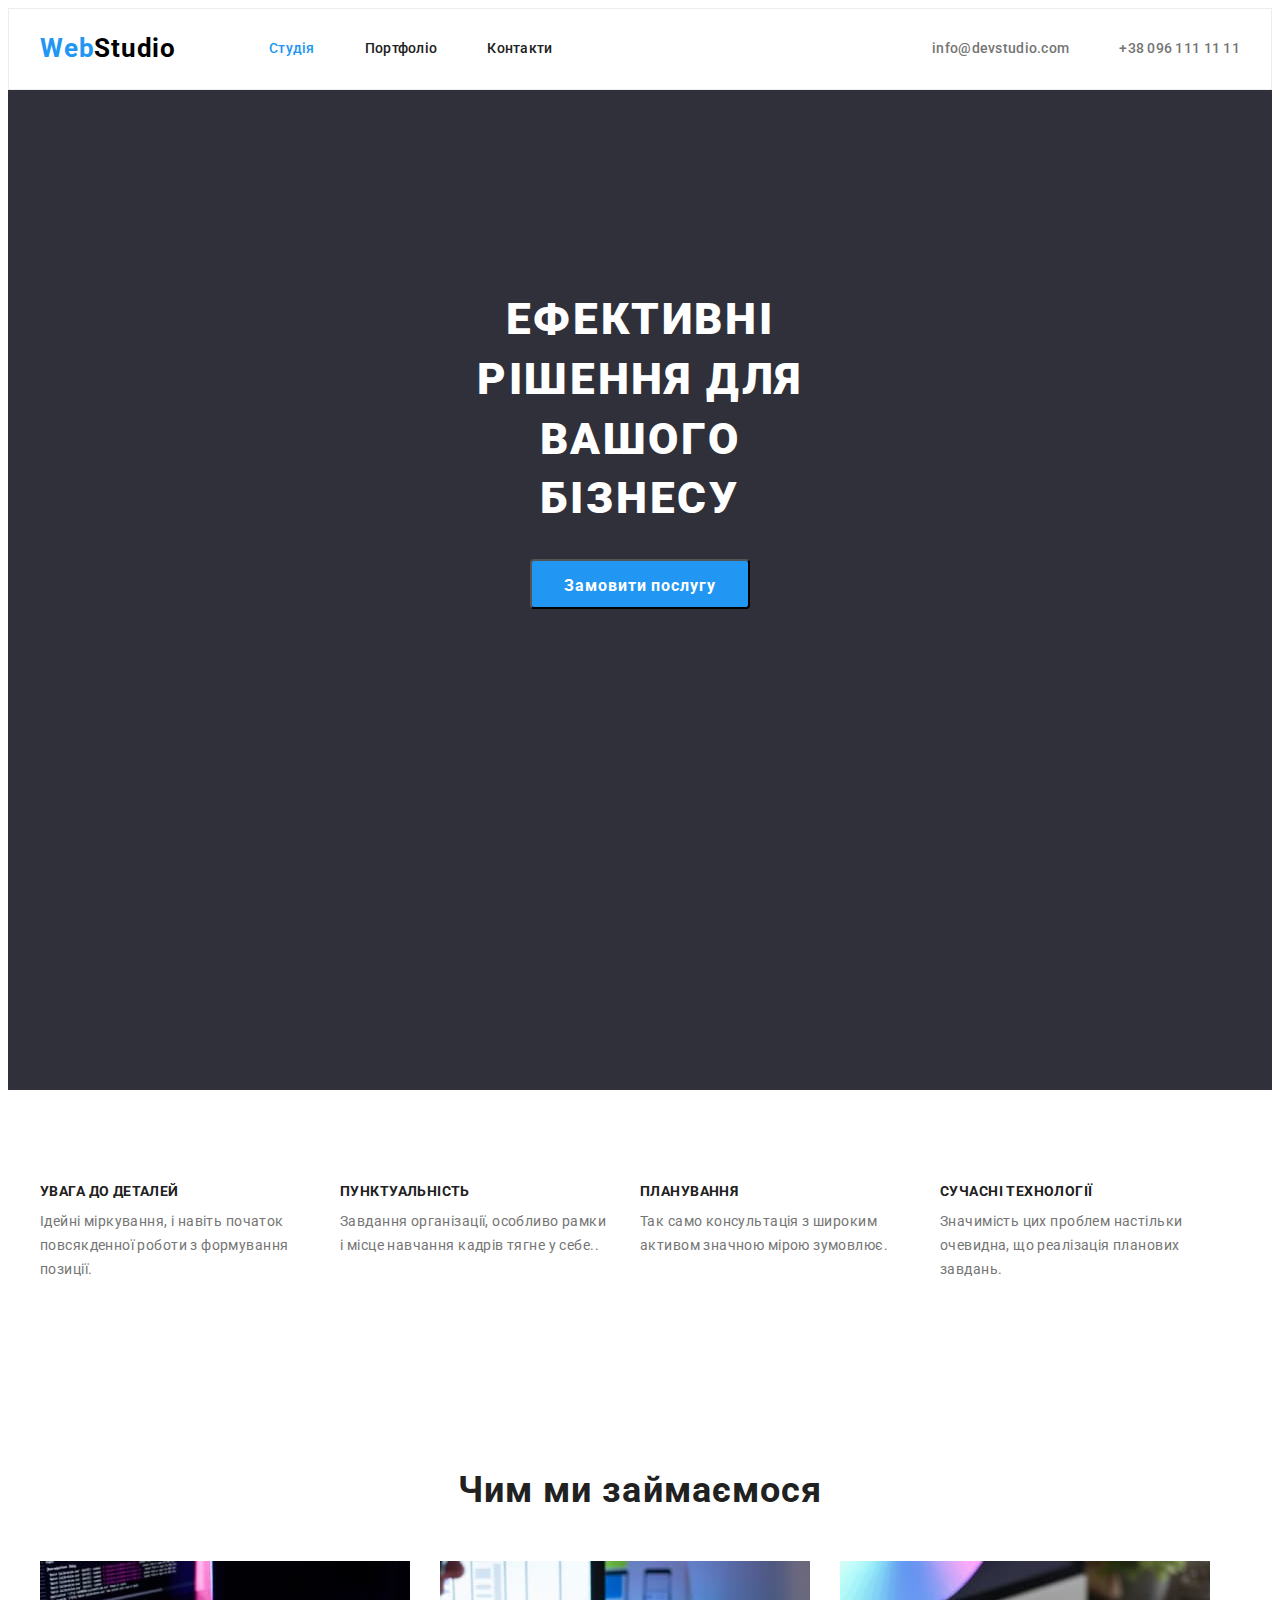
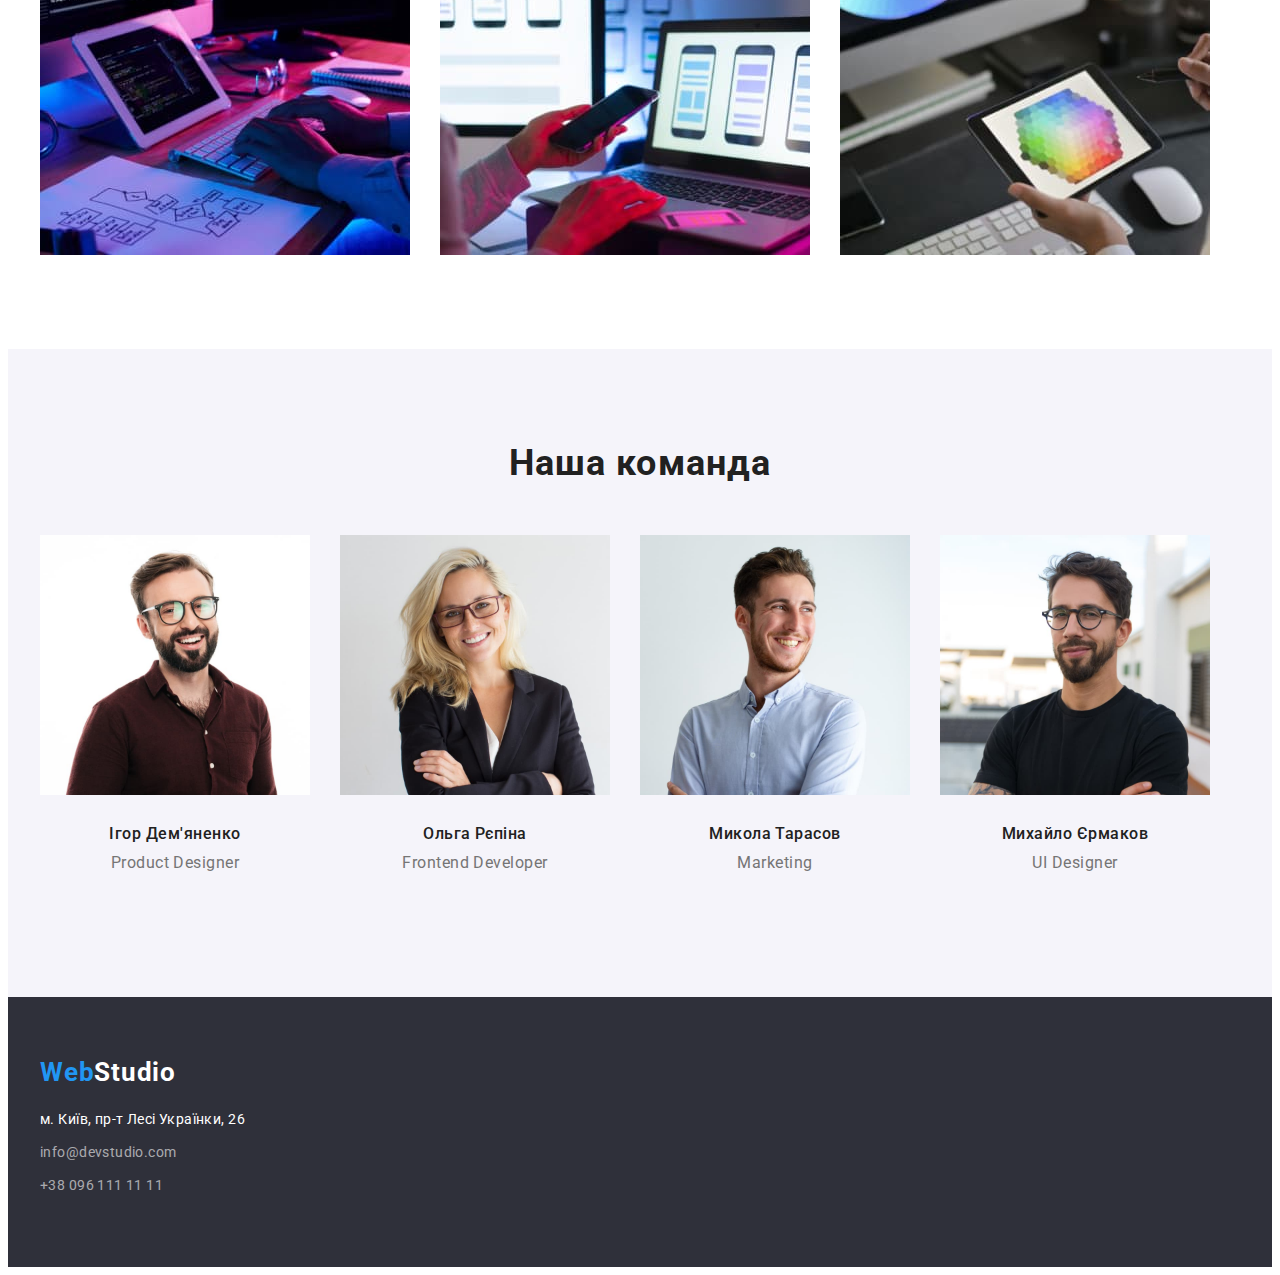
==== index.html @ 1479da84 "hw 3" ====
<!DOCTYPE html>
<html lang="uk">
  <head>
    <meta charset="UTF-8" />
    <meta http-equiv="X-UA-Compatible" content="IE=edge" />
    <meta name="viewport" content="width=device-width, initial-scale=1.0" />
    <title>WebStudio</title>
    <link rel="preconnect" href="https://fonts.googleapis.com" />
    <link rel="preconnect" href="https://fonts.gstatic.com" crossorigin />
    <link
      href="https://fonts.googleapis.com/css2?family=Raleway:wght@700&family=Roboto:wght@400;500;700;900&display=swap"
      rel="stylesheet"
    />
    <link
      rel="stylesheet"
      href="https://cdnjs.cloudflare.com/ajax/libs/modern-normalize/1.1.0/modern-normalize.min.css"
      integrity="sha512-wpPYUAdjBVSE4KJnH1VR1HeZfpl1ub8YT/NKx4PuQ5NmX2tKuGu6U/JRp5y+Y8XG2tV+wKQpNHVUX03MfMFn9Q=="
      crossorigin="anonymous"
      referrerpolicy="no-referrer"
    />
    <link rel="stylesheet" href="./css/styles.css" />
  </head>
  <body>
    <header class="header">
     <div class="container header-container">
       <nav class="header-navigation">
        <a class="logo link" href=""
          >Web<span class="header-studio">Studio</span></a
        >
          <ul class="header-nav list">
            <li class="header-item">
              <a class="header-link link current hofo" href="">Студія</a>
            </li>
            <li class="header-item">
              <a class="header-link link hofo" href="./portfolio.html"
                >Портфоліо</a
              >
            </li>
            <li class="header-item">
              <a class="header-link link hofo" href="">Контакти</a>
            </li>
          </ul>
        </nav>
        <div class="header-auth">
          <ul class="header-list list">
            <li class="header-item">
              <a class="header-mail link hofo" href="mailto:info@devstudio.com"
              >info@devstudio.com</a
              >
            </li>
            <li class="header-item">
              <a class="header-tel link hofo" href="tel:+380961111111"
              >+38 096 111 11 11</a
              >
            </li>
          </ul>
        </div>
      </div>
    </header>
    <main>
      <section class="hero-section">
        <h1 class="hero-title">Ефективні рішення для вашого бізнесу</h1>
        <button class="hero-btn" type="button">Замовити послугу</button>
      </section>
      <section class="values section">
        <div class="container">
          <h2 class="visually-hidden">Основні цінності</h2>
          <ul class="values-list list">
            <li class="values-item">
              <h3 class="values-title">УВАГА ДО ДЕТАЛЕЙ</h3>
              <p class="values-text">
                Ідейні міркування, і навіть початок повсякденної роботи з
                формування позиції.
              </p>
            </li>
            <li class="values-item">
              <h3 class="values-title">ПУНКТУАЛЬНІСТЬ</h3>
              <p class="values-text">
                Завдання організації, особливо рамки і місце навчання кадрів тягне
                у себе..
              </p>
            </li>
            <li class="values-item">
              <h3 class="values-title">ПЛАНУВАННЯ</h3>
              <p class="values-text">
                Так само консультація з широким активом значною мірою зумовлює.
              </p>
            </li>
            <li class="values-item">
              <h3 class="values-title">СУЧАСНІ ТЕХНОЛОГІЇ</h3>
              <p class="values-text">
                Значимість цих проблем настільки очевидна, що реалізація планових
                завдань.
              </p>
            </li>
        </div>
        </ul>
      </section>
      <section class="work section">
       <div class="container">
          <h2 class="work-title">Чим ми займаємося</h2>
          <ul class="work-list list">
            <li class="work-item">
              <img
                src="./images/woring.jpg"
                alt="друк на комп'ютері"
                width="370"
                height="294"
              />
            </li>
            <li class="work-item">
              <img
                src="./images/working2.jpg"
                alt="моделі дисплеїв на єкрані планшету"
                width="370"
                height="294"
              />
            </li>
            <li class="work-item">
              <img
                src="./images/working3.jpg"
                alt="кольорова палітра на єкрані"
                width="370"
                height="294"
              />
            </li>
          </ul>
       </div>
      </section>
      <section class="team-section section">
        <div class="container">
          <h2 class="team-title">Наша команда</h2>
          <ul class="team-list list">
            <li class="team-item">
              <img
                src="./images/man1.jpg"
                alt="молодий чоловік"
                width="270"
                height="260"
              />
              <div class="team-member">
                <h3 class="team-name">Ігор Дем'яненко</h3>
                <p class="team-text" lang="en">Product Designer</p>
              </div>
            </li>
            <li class="team-item">
              <img
                src="./images/man2.jpg"
                alt="молода жінка"
                width="270"
                height="260"
              />
              <div class="team-member">
                <h3 class="team-name">Ольга Рєпіна</h3>
                <p class="team-text" lang="en">Frontend Developer</p>
              </div>
            </li>
            <li class="team-item">
              <img
                src="./images/man3.jpg"
                alt="молодий чоловік"
                width="270"
                height="260"
              />
              <div class="team-member">
                <h3 class="team-name">Микола Тарасов</h3>
                <p class="team-text" lang="en">Marketing</p>
              </div>
            </li>
            <li class="team-item">
              <img
                src="images/man4.jpg"
                alt="молодий чоловік"
                width="270"
                height="260"
              />
              <div class="team-member">
                <h3 class="team-name">Михайло Єрмаков</h3>
                <p class="team-text" lang="en">UI Designer</p>
              </div>
            </li>
          </ul>
        </div>
      </section>
    </main>
    <footer class="footer">
      <div class="container">
        <a class="logo footer-logo link" href=""
          >Web<span class="footer-studio">Studio</span></a
        >
        <address class="address">
          <ul class="footer-list list">
            <li class="footer-item">
              <a
                class="footer-address link hofo"
                href="https://goo.gl/maps/XZm9z7oi8zyP7hJb9"
                target="_blank"
                rel="noopener noreferrer"
              >
                м. Київ, пр-т Лесі Українки, 26</a
              >
            </li>
            <li class="footer-item">
              <a class="footer-mail link hofo" href="mailto:info@devstudio.com"
                >info@devstudio.com</a
              >
            </li>
            <li class="footer-item">
              <a class="footer-tel link hofo" href="tel:+380961111111"
                >+38 096 111 11 11</a
              >
            </li>
          </ul>
        </address>
      </div>
    </footer>
  </body>
</html>
---- css/styles.css ----
:root {
        --title-text-color: #212121;
        --accent-color: #2196F3;
        --main-text-color: #757575;
        --secondary-bg-color: #2F303A;
        --btn-text-color: #212121;
        --btn-bg-color: #F5F4FA;
}

p,
h1,
h2,
h3,
h4,
h5,
h6 {
        margin: 0;
}

ul,
ol {
        margin: 0;
        padding-left: 0;
}


img {
        display: block;
        max-width: 100%;
        height: auto;
}


body {
    font-family:'Roboto', sans-serif;
    background-color: #FFFFFF;
    font-size: 14px;
    color: var(--main-text-color);
    
}


.list {
    list-style: none;
}

.link {text-decoration: none;}

.container {
        width: 1200px;
        padding-left: 15px;
        padding-right: 15px;
        margin: 0 auto;
}

.section {
        padding-top: 94px;
        padding-bottom: 94px;
}

.visually-hidden {
        position: absolute;
        width: 1px;
        height: 1px;
        margin: -1px;
        border: 0;
        padding: 0;

        white-space: nowrap;
        clip-path: inset(100%);
        clip: rect(0 0 0 0);
        overflow: hidden;
}


/* -----------Header--------------- */

.logo {
        padding-top: 24px;
        margin-right: 93px;
        padding-bottom: 25px;
        
        font-family: 'Raleway'sans-serif;
        font-weight: 700;
        font-size: 26px;
        line-height: 1.19;
        letter-spacing: 0.03em;
        color: var(--accent-color);
}
 .header {
        border: 1px solid #ECECEC;
 }

.header-navigation {
        display: flex;
        align-items: center;
}

.header-nav {
        display:flex;
        gap: 50px;
        
}
.header-studio {color: #000000;}



.header-container {
        display: flex;
        align-items: center;
}


.header-auth {
        margin-left: auto;
}

.header-link {
        padding-top: 32px;
        padding-bottom: 32px;
        display: block;

        font-weight: 500;
        font-size: 14px;
        line-height: 1.14;
        letter-spacing: 0.02em;
        color:var(--title-text-color);
}

.header-list {
display: flex;
margin-left: auto;
gap: 50px;
}


.header-link.current{
        color: var(--accent-color);
}

.hofo:hover,
.hofo:focus {
        color: var(--accent-color);
}


.header-mail,
.header-tel {
        padding-top: 32px;
                padding-bottom: 32px;
                display: block;
        font-weight: 500;
        font-size: 14px;
        line-height: 1.14;
        letter-spacing: 0.02em;
        color: var(--main-text-color);
}


/* Main */

/* -------Hero--------- */

.hero-section {
        padding: 200px 452px;
        margin: auto;
        background: var(--secondary-bg-color);
        text-align: center;
        height: 600px;
}


.hero-title {
        margin-bottom: 30px;
        margin-left: auto;
        margin-right: auto;
        max-width: 696px;

        font-weight: 900;
        font-size: 44px;
        line-height: 1.36;
        text-align: center;
        align-items: center;
        letter-spacing: 0.06em;
        text-transform: uppercase;
        color: #FFFFFF;
}


.hero-btn {
        display: inline-block;
        min-width: 216px;
        height: 50px;
        padding: 10px 32px;
        border-radius: 4px;

        font-family: inherit;
        font-weight: 700;
        font-size: 16px;
        line-height: 1.87;
        letter-spacing: 0.06em;
        color: #FFFFFF;
        background-color: var(--accent-color);
        cursor: pointer;
        border-radius: 4px;
        align-items: center;
        text-align: center;
}
.hero-btn:hover,
.hero-btn:focus {
        background-color:#188CE8;
}


/* ----------Values------------ */

.values-list {
        display: flex;
        gap: 30px;
}

.values-title {
        margin-bottom: 10px;

        font-weight: 700;
        font-size: 14px;
        line-height: 1.14;
        letter-spacing: 0.03em;
        text-transform: uppercase;
        color: var(--title-text-color);
}

.values-text {
        width: 270px;

        font-size: 14px;
        line-height: 1.71;
        letter-spacing: 0.03em;
        color: var(--main-text-color);
}

/* ------------work---------------- */

.work-title {
        margin-bottom: 50px;

    font-weight: 700;
        font-size: 36px;
        line-height: 1.16;
        text-align: center;
        letter-spacing: 0.03em;
        color: var(--title-text-color);
}

.work-list {
display: flex;
gap: 30px;
}

/* -----------------Team---------------- */

.team-section {
        background: #F5F4FA;
}

.team-title {
        margin-bottom: 50px;
        font-weight: 700;
        font-size: 36px;
        line-height: 1.16;
        text-align: center;
        letter-spacing: 0.03em;
        color: var(--title-text-color);
}
.team-list {
        display: flex;
        flex-wrap: wrap;
                gap: 30px;
}



.team-name {
        margin-bottom: 10px;
    font-weight: 500;
    font-size: 16px;
    line-height: 1.18;
        text-align: center;
    letter-spacing: 0.03em;
    color: var(--title-text-color);
}
.team-member {
        padding: 30px;
}


.team-text {
        font-size: 16px;
        line-height: 1.18;
        text-align: center;
        letter-spacing: 0.03em;
        color: var(--main-text-color);
}

/* ----------Portfolio------------- */

.portfolio {
        margin-top: 0;
}

.portfolio-title {
        font-weight: 700;
        font-size: 18px;
        line-height: 2;
        letter-spacing: 0.06em;
        color: var(--title-text-color);
}

.filter-item {
        gap: 8px;
}
    

.filter-btn {
        border-radius: 4px;
        min-width: 73px;
        height: 38px;
        padding: 6px 22px;
       

        font-family: inherit;
        font-weight: 500;
        font-size: 16px;
        line-height: 1.62;
        text-align: center;
        letter-spacing: 0.03em;
        color: var(--btn-text-color);
        background: var(--btn-bg-color);
        cursor: pointer;
}

.filter-list {
        margin-bottom: 50px;
                justify-content: center;
                display: flex;
                align-items: center;
}

.btn:hover,
.btn:focus {
        background-color: var(--accent-color);
        color: #FFFFFF;
}


.portfolio-text {
        font-size: 16px;
        line-height: 1.88;
        letter-spacing: 0.03em;
        color: var(--main-text-color);
}

.portfolio-list {
        display: flex;
        flex-wrap: wrap;
        gap: 30px;
}

.portfolio-library {
        padding: 20px 24px;
}


/* ------------Footer----------- */

.footer {
    padding-bottom: 60px;
    padding-top: 60px;

        background: var(--secondary-bg-color);
}

.footer-logo {
        margin-bottom: 20px;
        margin-right: 0;
}
    

.footer-item {
margin-bottom: 9px;
}

.footer-item :last-child {
        margin-bottom: 0;
}

.footer-studio {
    color: #FFFFFF;
}

.address {
        margin-top: 20px;
        font-style: normal;
}

.footer-address {
        line-height: 1.71;
        letter-spacing: 0.03em;
        color: #FFFFFF;
}



.footer-mail,
.footer-tel {
        line-height: 1.71;
        letter-spacing: 0.03em;
        color: rgba(255, 255, 255, 0.6);
}
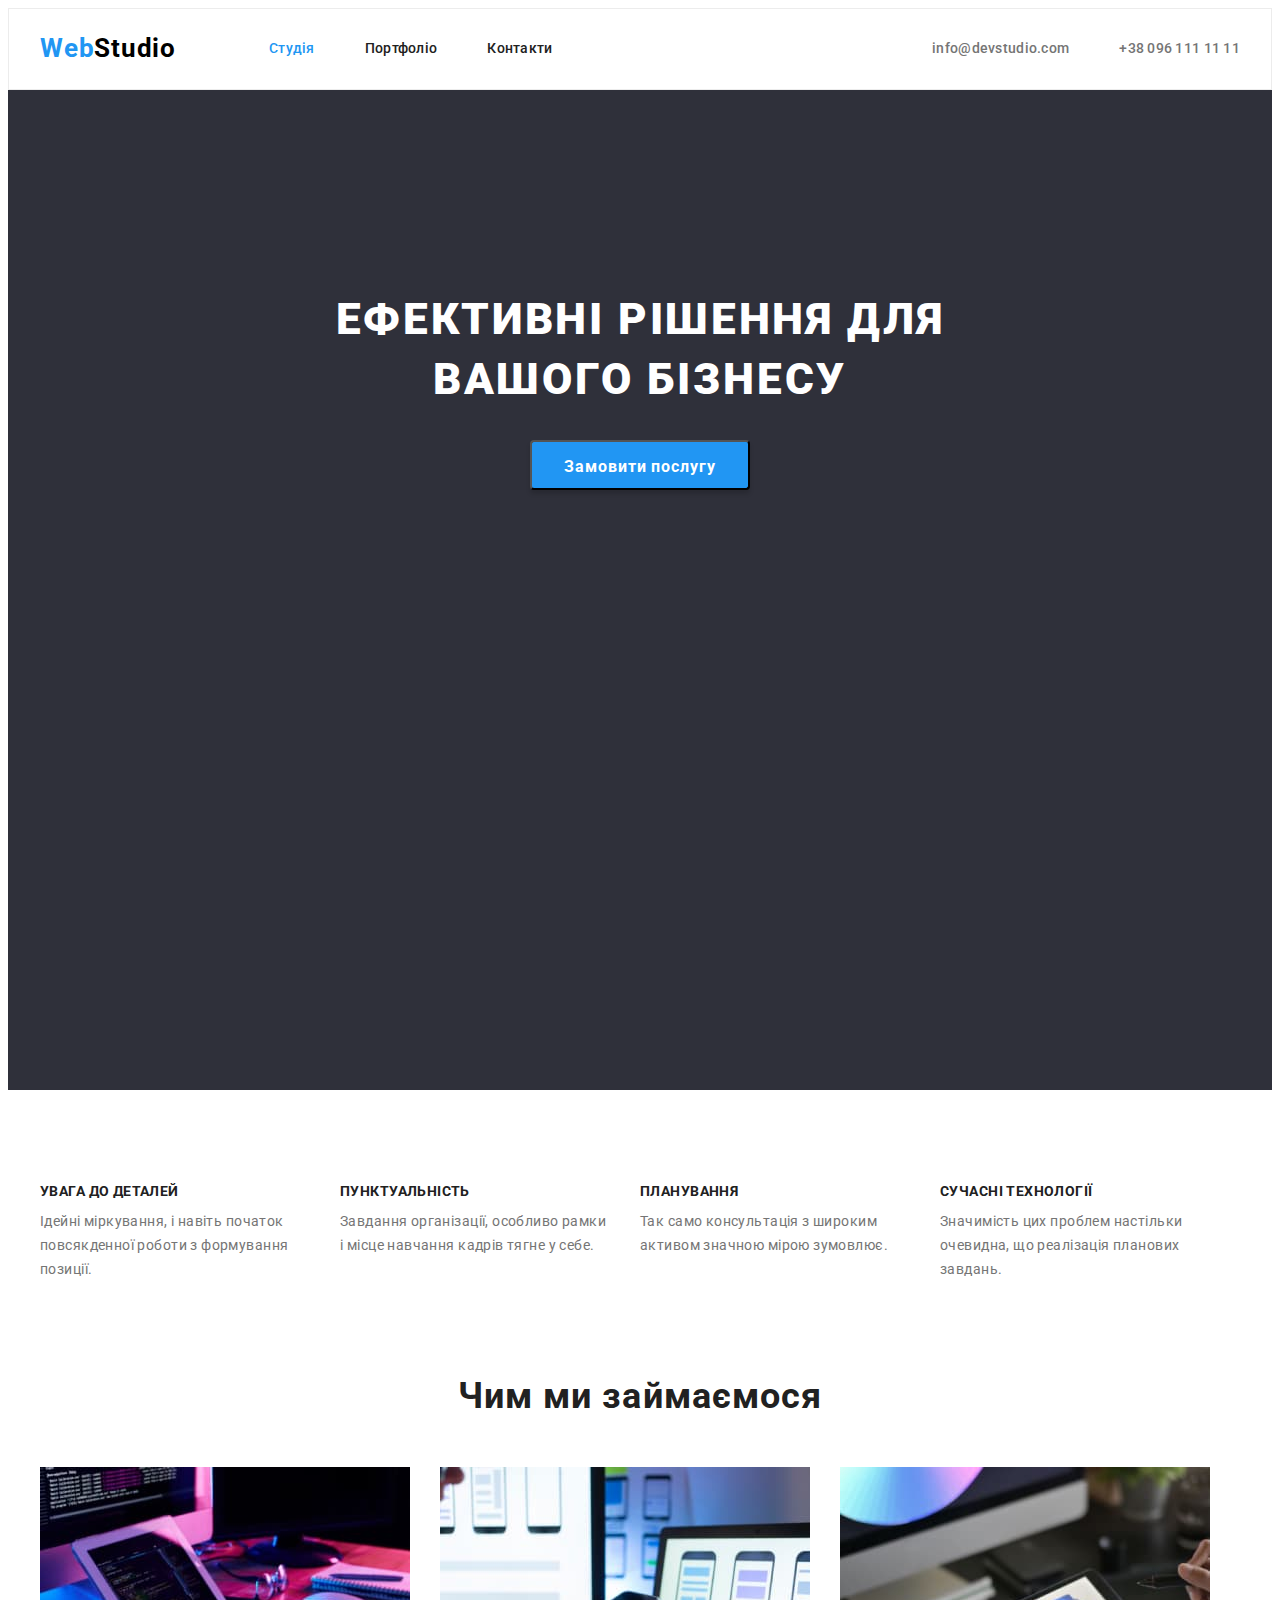
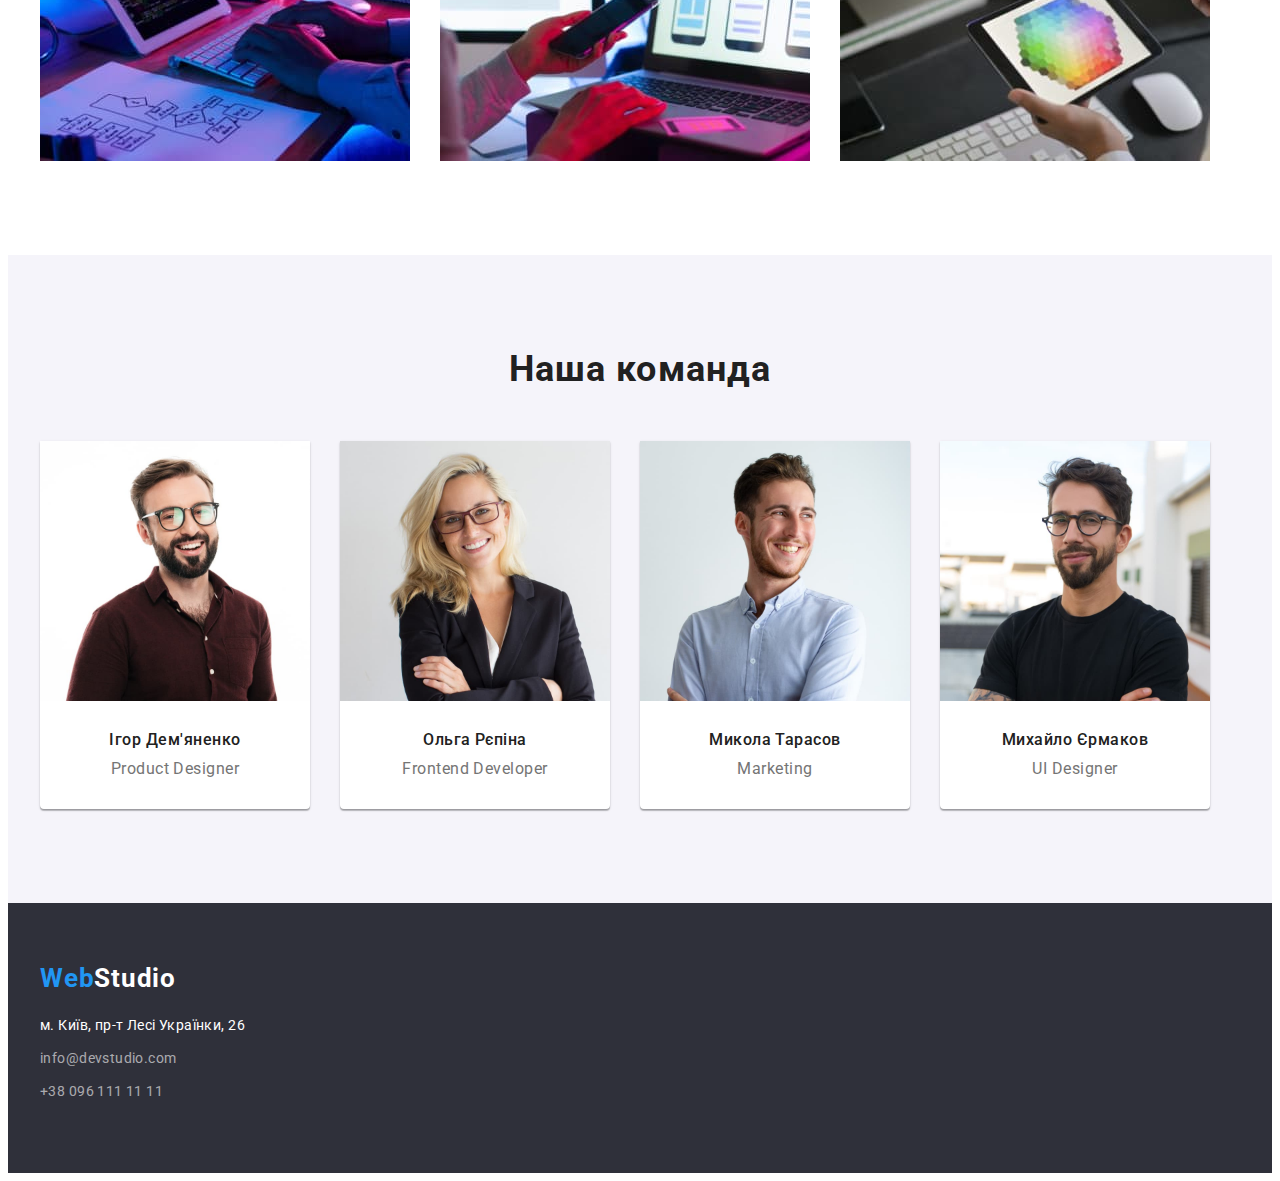
==== commit 4714ee19: "home work 3" ====
--- a/index.html
+++ b/index.html
@@ -22,11 +22,11 @@
   </head>
   <body>
     <header class="header">
-     <div class="container header-container">
-       <nav class="header-navigation">
-        <a class="logo link" href=""
-          >Web<span class="header-studio">Studio</span></a
-        >
+      <div class="container header-container">
+        <nav class="header-navigation">
+          <a class="logo link" href=""
+            >Web<span class="header-studio">Studio</span></a
+          >
           <ul class="header-nav list">
             <li class="header-item">
               <a class="header-link link current hofo" href="">Студія</a>
@@ -45,12 +45,12 @@
           <ul class="header-list list">
             <li class="header-item">
               <a class="header-mail link hofo" href="mailto:info@devstudio.com"
-              >info@devstudio.com</a
+                >info@devstudio.com</a
               >
             </li>
             <li class="header-item">
               <a class="header-tel link hofo" href="tel:+380961111111"
-              >+38 096 111 11 11</a
+                >+38 096 111 11 11</a
               >
             </li>
           </ul>
@@ -76,8 +76,8 @@
             <li class="values-item">
               <h3 class="values-title">ПУНКТУАЛЬНІСТЬ</h3>
               <p class="values-text">
-                Завдання організації, особливо рамки і місце навчання кадрів тягне
-                у себе..
+                Завдання організації, особливо рамки і місце навчання кадрів
+                тягне у себе.
               </p>
             </li>
             <li class="values-item">
@@ -89,15 +89,15 @@
             <li class="values-item">
               <h3 class="values-title">СУЧАСНІ ТЕХНОЛОГІЇ</h3>
               <p class="values-text">
-                Значимість цих проблем настільки очевидна, що реалізація планових
-                завдань.
-              </p>
-            </li>
-        </div>
-        </ul>
+                Значимість цих проблем настільки очевидна, що реалізація
+                планових завдань.
+              </p>
+            </li>
+          </ul>
+        </div>
       </section>
       <section class="work section">
-       <div class="container">
+        <div class="container">
           <h2 class="work-title">Чим ми займаємося</h2>
           <ul class="work-list list">
             <li class="work-item">
@@ -125,7 +125,7 @@
               />
             </li>
           </ul>
-       </div>
+        </div>
       </section>
       <section class="team-section section">
         <div class="container">
--- a/css/styles.css
+++ b/css/styles.css
@@ -147,8 +147,9 @@
 .header-mail,
 .header-tel {
         padding-top: 32px;
-                padding-bottom: 32px;
-                display: block;
+        padding-bottom: 32px;
+        display: block;
+
         font-weight: 500;
         font-size: 14px;
         line-height: 1.14;
@@ -162,8 +163,9 @@
 /* -------Hero--------- */
 
 .hero-section {
-        padding: 200px 452px;
+        padding: 200px;
         margin: auto;
+
         background: var(--secondary-bg-color);
         text-align: center;
         height: 600px;
@@ -192,7 +194,8 @@
         min-width: 216px;
         height: 50px;
         padding: 10px 32px;
-        border-radius: 4px;
+        background: #2196F3;
+        box-shadow: 0px 4px 4px rgba(0, 0, 0, 0.15);
 
         font-family: inherit;
         font-weight: 700;
@@ -214,6 +217,10 @@
 
 /* ----------Values------------ */
 
+.values {
+        padding-bottom: 0;
+}
+
 .values-list {
         display: flex;
         gap: 30px;
@@ -231,7 +238,7 @@
 }
 
 .values-text {
-        width: 270px;
+        max-width: 270px;
 
         font-size: 14px;
         line-height: 1.71;
@@ -240,6 +247,7 @@
 }
 
 /* ------------work---------------- */
+
 
 .work-title {
         margin-bottom: 50px;
@@ -265,6 +273,7 @@
 
 .team-title {
         margin-bottom: 50px;
+
         font-weight: 700;
         font-size: 36px;
         line-height: 1.16;
@@ -275,9 +284,14 @@
 .team-list {
         display: flex;
         flex-wrap: wrap;
-                gap: 30px;
-}
-
+        gap: 30px;
+}
+
+.team-item {
+        background-color: #FFFFFF;
+        box-shadow: 0px 1px 3px rgba(0, 0, 0, 0.12), 0px 1px 1px rgba(0, 0, 0, 0.14), 0px 2px 1px rgba(0, 0, 0, 0.2);
+        border-radius: 0px 0px 4px 4px;
+}
 
 
 .team-name {
@@ -308,7 +322,10 @@
         margin-top: 0;
 }
 
+
 .portfolio-title {
+        margin-bottom: 4px;
+        
         font-weight: 700;
         font-size: 18px;
         line-height: 2;
@@ -318,10 +335,13 @@
 
 .filter-item {
         gap: 8px;
+
+
 }
     
 
 .filter-btn {
+        border: none;
         border-radius: 4px;
         min-width: 73px;
         height: 38px;
@@ -340,6 +360,7 @@
 }
 
 .filter-list {
+        gap: 8px;
         margin-bottom: 50px;
                 justify-content: center;
                 display: flex;
@@ -368,6 +389,7 @@
 
 .portfolio-library {
         padding: 20px 24px;
+        border: 1px solid #EEEEEE;
 }
 
 
@@ -381,6 +403,7 @@
 }
 
 .footer-logo {
+        padding: 0;
         margin-bottom: 20px;
         margin-right: 0;
 }
